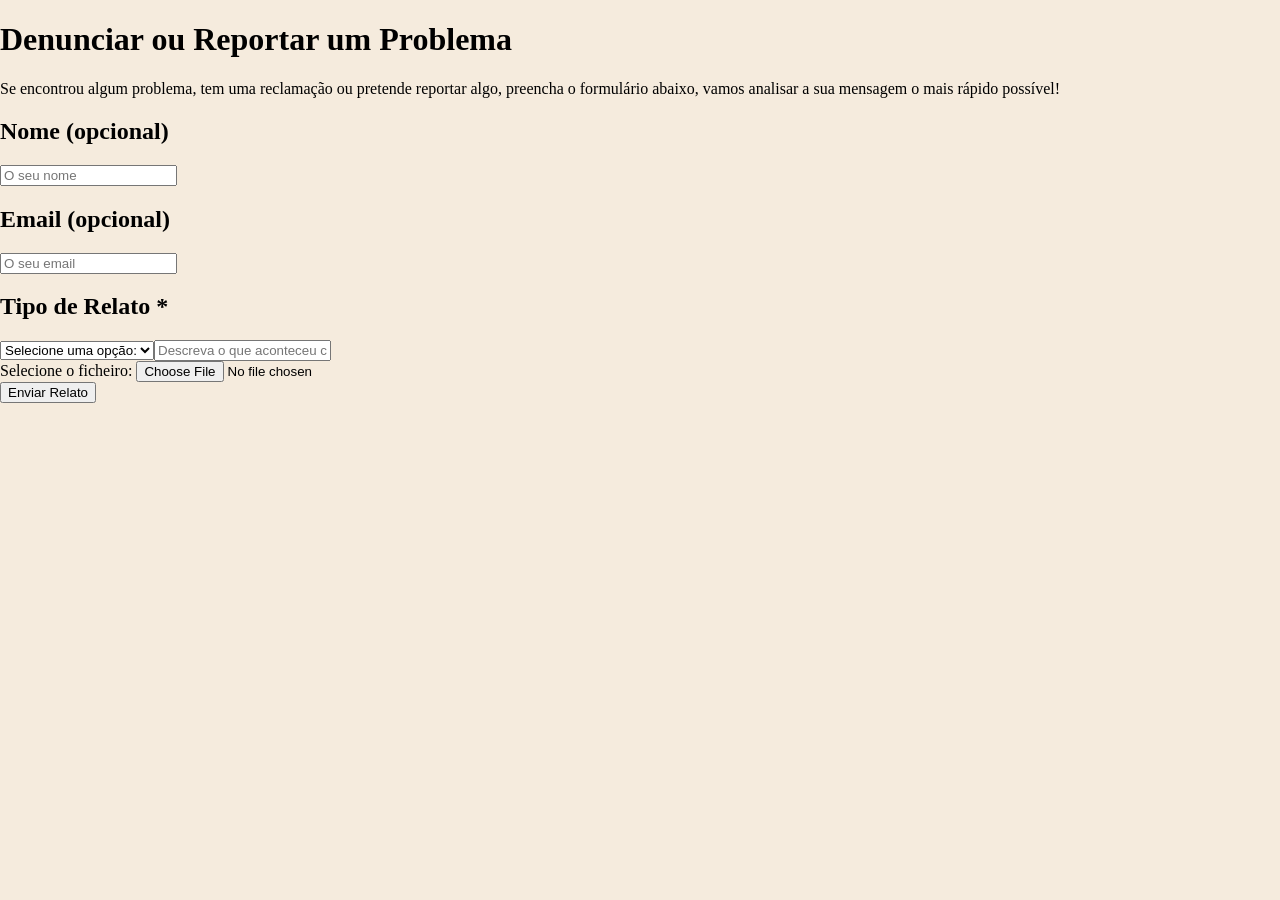
==== html/denuncias.html @ 6327aed4 "att denuncias" ====
<!DOCTYPE html>
<html lang="en">

<head>
    <meta charset="UTF-8">
    <meta name="viewport" content="width=device-width, initial-scale=1.0">
    <title>Pets&Co</title>
    <link rel="preconnect" href="https://fonts.googleapis.com">
    <link rel="preconnect" href="https://fonts.gstatic.com" crossorigin>
    <link rel="stylesheet" href="../css/style.css">
</head>

<body>
    <section class="denuncias"></section>
    <div class=denuncias>
        <h1>Denunciar ou Reportar um Problema</h1>
        <p>Se encontrou algum problema, tem uma reclamação ou pretende reportar algo, preencha o formulário abaixo, vamos analisar a sua mensagem o mais rápido possível!</p>
    </div>
    <div class="nome">
        <h2>Nome (opcional)</h2>
        <input type="nome" placeholder="O seu nome">
    </div>
    <div class="email">
        <h2>Email (opcional)</h2>
        <input type="email" placeholder="O seu email">
    </div>
    <div class="relato">
        <h2>Tipo de Relato *</h2>
        <select name="relato">
        <option value="option1">Selecione uma opção: </option>
    </div>
    <div class="descriçao">
        <input type="descrição" placeholder="Descreva o que aconteceu com maior detalhe possível...">
    </div>
    <div class="upload">
        <form action="processar_upload.php" method="post" enctype="multipart/form-data">
            <label for="arquivo">Selecione o ficheiro:</label>
            <input type="file" id="arquivo" name="arquivo" required>
        </form>
    </div>
        <button type="submit">Enviar Relato</button>
        </select>   
</body>

</html>
---- css/style.css ----
body {
    padding: 0;
    margin: 0;
    background-color: #F5EBDD;
}


.home{   
    background-image: url("../imgs/cao.jpg");
    background-size: cover;
    background-position: center;
    background-repeat: no-repeat;
    height: 100vh;}

.video-home {
    width: 100%;
    height: 100%;
    position: relative;
    overflow: hidden;
}

.video-bg {
    width: 100%;
    height: 100vh;
    object-fit: cover;
    display: block;
}

.texto {
    position: absolute;
    top: 50%;
    left: 50%;
    transform: translate(-50%, -50%);
    z-index: 2;
    text-align: center;
    color: white;
    width: 90%;
}

.texto h1 {
    font-family: "Manrope", sans-serif;
    font-size: 90px;
    margin: 0;
    letter-spacing: 3px;

}

.texto p {
    font-family: 'Inter', sans-serif;

    font-size: 25px;
    margin-top: 10px;
}

.onda {
    position: absolute;
    bottom: -1px;
    left: 0;
    width: 100%;
    height: 150px;
    z-index: 2;
    line-height: 0;
    pointer-events: none;

}

.onda svg {

    display: block;
    width: 100%;
    height: 100%;
}


header {
    height: 80px;
    align-items: center;
    display: flex;
    justify-content: space-between;
    position: fixed;
    z-index: 999;
    width: 100%;


}

header a {
    text-decoration: none;
    color: white;
    font-family: 'inter', sans-serif;
    font-size: 18px;
    font-weight: semi-bold;
    letter-spacing: 1px;
}

header h1 {
    font-family: 'inter', sans-serif;
    padding-right: 10px;
    font-size: 18px;
    font-weight: semi-bold;
    letter-spacing: 1px;
}

header img {
    height: 70px;
    display: flex;

}

header #esquerdo {
    display: flex;
    align-items: center;
padding-left: 5%;
}

header #centro {
    display: flex;
    width: 35%;
    justify-content: space-around;
    align-items: center;
}


header #reserva {
    background-color: #A8B89A; 
    border-radius: 30px;
    display: flex;
    align-items: center;
    padding: 5px 15px;
    justify-content: center;
    text-align: center;
    display: flex;

    cursor: pointer;
}


header #reserva h1{
    color: white;
    padding: 0;
}


#direito {
    display: flex;
    align-items: center;
        padding-right: 5%;

}



.prefil{
margin-right: 20px;
}


.servicos-info{
    display: flex;
    justify-content: center;
    align-items: center;
    background-color: #A8B89A;
    height: 80vh;
    width: 80%;
}

.qualidade {
    background-color: #F5EBDD;
    height: 100vh;
}

.qualidade img {
    width: 100%;
    
}
.qualidade-head {
    display: flex;
    justify-content: center;
    align-items: center;
    flex-direction: column;
    padding-top: 5%;
}
.circulo {
    width: 250px;
    height: 100px;
    border-radius: 50%;
    background-color: #A8B89A;
}
.qualidade-blocos {
    display: flex;
    flex-wrap: wrap;
    justify-content: space-around;
}
.qualidade-bloco {
    width: 40%;
    border:2px solid;
    border-radius: 3%;
    display: flex;
    flex-direction: column;
    align-items: center;
}

.qualidade-bloco-info {
    display: flex;
}

.qualidade-bloco-texto {
    display: flex;
}

footer {
    position: absolute;
    background-image: url("../assets/imgs/Background_Footer.png");
    background-size: cover;
    width: 100%;
    height: 80vh;
    background-repeat: no-repeat;
    display: flex;
    flex-direction: row;
    justify-content: space-between;
}

footer #esquerda { 
    width: 45%;
    display: flex;
    justify-content: flex-start;
    flex-direction: column;
    padding-left: 5%;
    padding-top: 5%;
}
footer #esquerda p {
    font-family: "Momo Trust Display", sans-serif;
    font-weight: bold;
    color: white;
    font-size: 1.6rem;
    width: 55%;
}

footer #esquerda img {
    width: 24%;
    height: 20%;
}

footer #direita {
    width: 55%;
    padding-right: 5%;
    padding-top: 7%;
    display: flex;
    justify-content: flex-start;
    flex-direction: column;
    align-items: flex-end;
}

footer .direita p {
    font-family: "Momo Trust Display", sans-serif;
    font-weight: bold;
    color: white;
    font-size: 1.4rem;
    width: 30%;
}

footer #Contato {
    padding-bottom: 3%;
    font-size: 1.8rem;
}
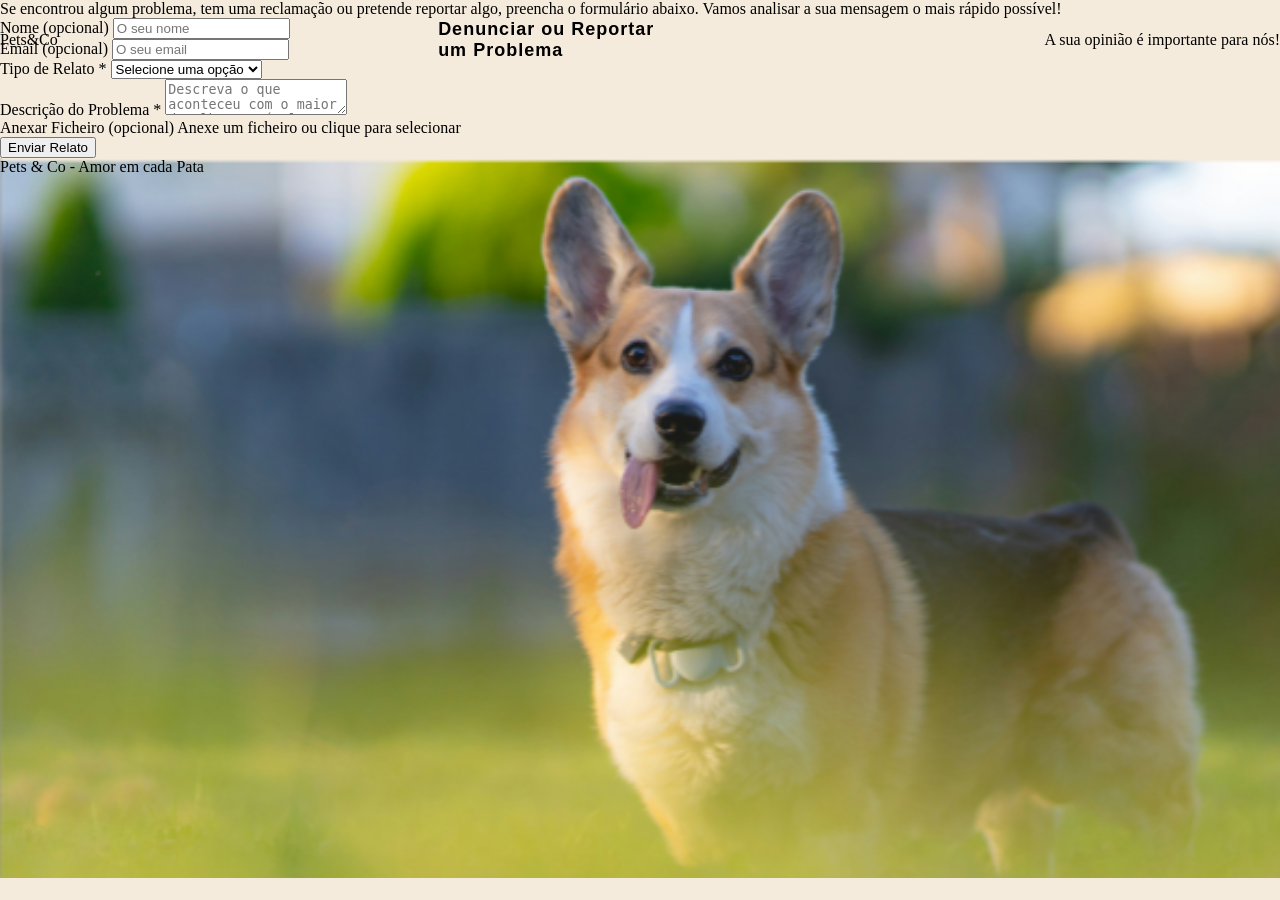
==== commit 003bc67a: "atualizacao" ====
--- a/html/denuncias.html
+++ b/html/denuncias.html
@@ -1,45 +1,112 @@
 <!DOCTYPE html>
-<html lang="en">
-
+<html lang="pt">
 <head>
     <meta charset="UTF-8">
     <meta name="viewport" content="width=device-width, initial-scale=1.0">
-    <title>Pets&Co</title>
+    <title>Pets&Co - Denunciar ou Reportar</title>
     <link rel="preconnect" href="https://fonts.googleapis.com">
     <link rel="preconnect" href="https://fonts.gstatic.com" crossorigin>
+    <link href="https://fonts.googleapis.com/css2?family=Nunito:wght@400;500;600;700;800&display=swap" rel="stylesheet">
+
     <link rel="stylesheet" href="../css/style.css">
 </head>
 
 <body>
-    <section class="denuncias"></section>
-    <div class=denuncias>
-        <h1>Denunciar ou Reportar um Problema</h1>
-        <p>Se encontrou algum problema, tem uma reclamação ou pretende reportar algo, preencha o formulário abaixo, vamos analisar a sua mensagem o mais rápido possível!</p>
+
+    <main class="pagina">
+    <header class="cabecalho">
+    <div class="logo">
+        <span>Pets&Co</span>
     </div>
+    <h1>Denunciar ou Reportar<br>um Problema</h1>
+    <p class="subtitulo">
+        A sua opinião é importante para nós!
+    </p>
+    </header>
+
+    <section class="formulario">
+    <div class="introducao">
+        Se encontrou algum problema, tem uma reclamação
+        ou pretende reportar algo, preencha o formulário
+        abaixo. Vamos analisar a sua mensagem o mais
+        rápido possível!
+    </div>
+
+    <form action="processar_upload.php"
+        method="POST"
+        enctype="multipart/form-data">
+
     <div class="nome">
-        <h2>Nome (opcional)</h2>
-        <input type="nome" placeholder="O seu nome">
+        <label for="nome">Nome (opcional)</label>
+        <input
+            type="text"
+            id="nome"
+            name="nome"
+            placeholder="O seu nome">
     </div>
+
     <div class="email">
-        <h2>Email (opcional)</h2>
-        <input type="email" placeholder="O seu email">
+        <label for="email">Email (opcional)</label>
+        <input
+            type="email"
+            id="email"
+            name="email"
+            placeholder="O seu email">
     </div>
-    <div class="relato">
-        <h2>Tipo de Relato *</h2>
-        <select name="relato">
-        <option value="option1">Selecione uma opção: </option>
+
+    <div class="tiporelato">
+        <label for="relato">Tipo de Relato *</label>
+        <select id="relato" name="relato" required>
+            <option value="" selected disabled>
+                Selecione uma opção
+            </option>
+            <option value="reclamacao">Reclamação</option>
+            <option value="problema">Problema</option>
+            <option value="sugestao">Sugestão</option>
+            <option value="denuncia">Denúncia</option>
+            <option value="outro">Outro</option>
+        </select>
     </div>
-    <div class="descriçao">
-        <input type="descrição" placeholder="Descreva o que aconteceu com maior detalhe possível...">
+
+    <div class="descricao">
+        <label for="descricao">Descrição do Problema *</label>
+
+        <textarea
+            id="descricao"
+            name="descricao"
+            placeholder="Descreva o que aconteceu com o maior detalhe possível..."
+            required></textarea>
     </div>
+
     <div class="upload">
-        <form action="processar_upload.php" method="post" enctype="multipart/form-data">
-            <label for="arquivo">Selecione o ficheiro:</label>
-            <input type="file" id="arquivo" name="arquivo" required>
-        </form>
+        <label for="arquivo">Anexar Ficheiro (opcional)</label>
+
+    <label class="upload-area" for="arquivo">
+        <span id="texto-upload">
+            Anexe um ficheiro ou clique para selecionar
+        </span>
+    </label>
+
+    <input
+        type="file"
+        id="arquivo"
+        name="arquivo"
+        hidden>
     </div>
-        <button type="submit">Enviar Relato</button>
-        </select>   
+
+    <button type="submit" class="botao-enviar">
+        Enviar Relato
+    </button>
+    </form>
+    </div>
+
+    </section>
+
+    <footer class="footer">
+        <span>Pets & Co - Amor em cada Pata</span>
+    </footer>
+
+    </main>
+
 </body>
-
 </html>
--- a/css/style.css
+++ b/css/style.css
@@ -166,7 +166,7 @@
 
 .qualidade {
     background-color: #F5EBDD;
-    height: 100vh;
+    height: 180vh;
 }
 
 .qualidade img {
@@ -180,32 +180,59 @@
     flex-direction: column;
     padding-top: 5%;
 }
+.qualidade-bloco-texto h3{
+    font-family: "Inter", sans-serif;
+    color: #5C370D;
+    margin: 0px;
+}
+.qualidade-head h2 {
+    font-family: "Inter", sans-serif;
+    color: #5C370D
+}
+.qualidade-bloco-texto p{
+    font-family: "Inter", sans-serif;
+    width: 95%;
+}
 .circulo {
-    width: 250px;
+    width: 100px;
     height: 100px;
     border-radius: 50%;
+    display: flex;
+    align-items: center;
+    justify-content: center;
     background-color: #A8B89A;
+}
+.circulo img {
+    filter: invert(100%);
+    height: 60px;
+    width: 60px;
 }
 .qualidade-blocos {
     display: flex;
     flex-wrap: wrap;
     justify-content: space-around;
+    gap: 100px;
 }
 .qualidade-bloco {
+    background-color: #5C370D1F;
     width: 40%;
-    border:2px solid;
-    border-radius: 3%;
-    display: flex;
-    flex-direction: column;
-    align-items: center;
+    display: flex;
+    flex-direction: column;
+    align-items: start;
+    padding-bottom: 1%;
+    border-radius: 10px;
 }
 
 .qualidade-bloco-info {
     display: flex;
+    flex-direction: row;
+    gap: 10px;
+    padding: 25px;
 }
 
 .qualidade-bloco-texto {
     display: flex;
+    flex-direction: column;
 }
 
 footer {
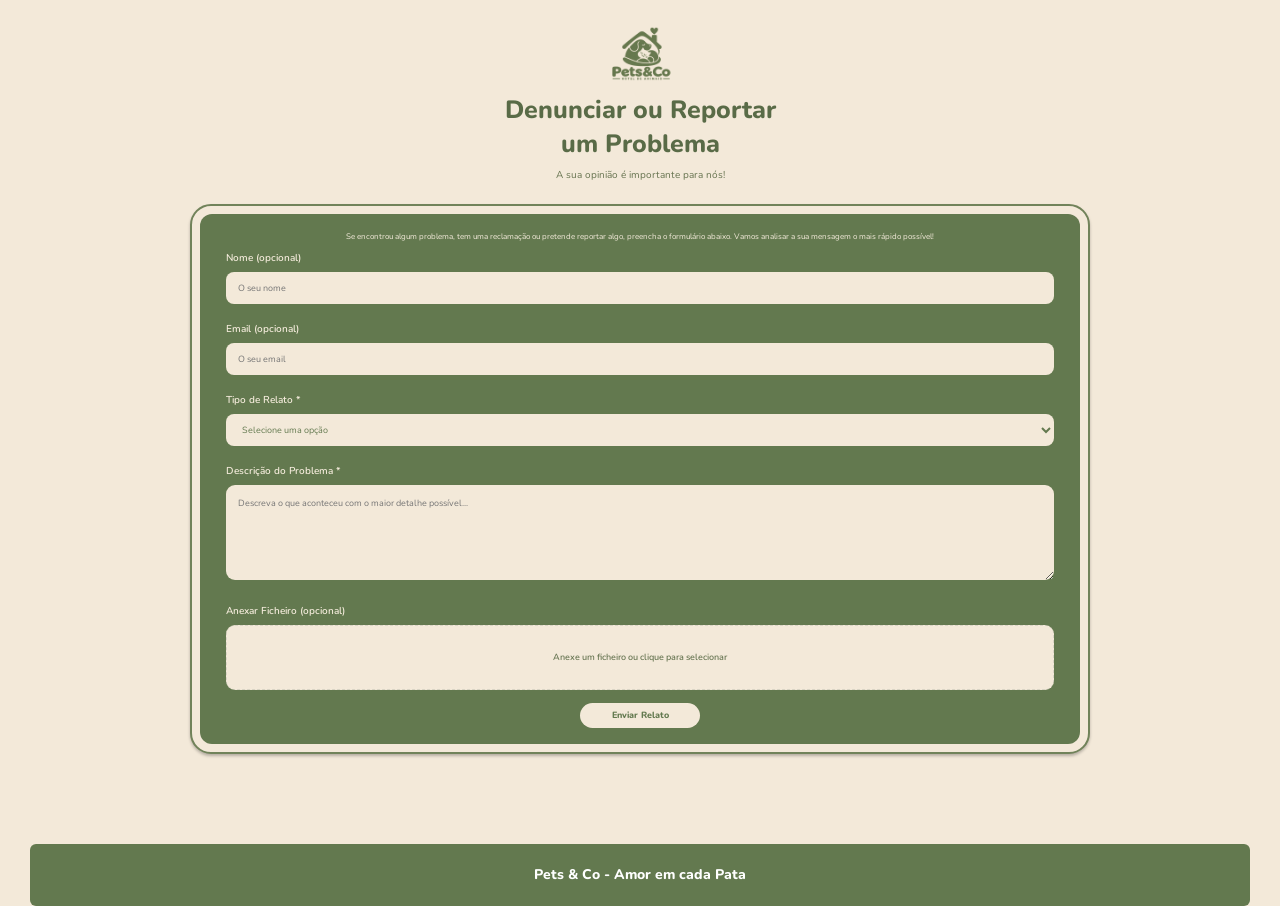
==== commit 0db7273a: "Atualizando projeto" ====
--- a/html/denuncias.html
+++ b/html/denuncias.html
@@ -7,8 +7,11 @@
     <link rel="preconnect" href="https://fonts.googleapis.com">
     <link rel="preconnect" href="https://fonts.gstatic.com" crossorigin>
     <link href="https://fonts.googleapis.com/css2?family=Nunito:wght@400;500;600;700;800&display=swap" rel="stylesheet">
+    <link rel="preconnect" href="https://fonts.googleapis.com">
+    <link rel="preconnect" href="https://fonts.gstatic.com" crossorigin>
+    <link href="https://fonts.googleapis.com/css2?family=Nunito:ital,wght@0,200..1000;1,200..1000&display=swap" rel="stylesheet">
 
-    <link rel="stylesheet" href="../css/style.css">
+    <link rel="stylesheet" href="../css/denuncias.css">
 </head>
 
 <body>
@@ -16,7 +19,7 @@
     <main class="pagina">
     <header class="cabecalho">
     <div class="logo">
-        <span>Pets&Co</span>
+        <img src="../assets/imgs/logoverde.png">
     </div>
     <h1>Denunciar ou Reportar<br>um Problema</h1>
     <p class="subtitulo">
--- a/css/denuncias.css
+++ b/css/denuncias.css
@@ -0,0 +1,194 @@
+* {
+    margin: 0;
+    padding: 0;
+    box-sizing: border-box;
+}
+
+body {
+    font-family: 'Nunito', sans-serif;
+    background-color: #f3e9d9;
+    color: #5f704d;
+}
+
+.pagina {
+    width: 100%;
+    min-height: 100vh;
+    display: flex;
+    flex-direction: column;
+    align-items: center;
+    padding: 25px 30px 0;
+}
+
+.cabecalho {
+    width: 100%;
+    display: flex;
+    flex-direction: column;
+    align-items: center;
+    text-align: center;
+    margin-bottom: 22px;
+}
+
+.logo img {
+    width: 85px;
+}
+
+.cabecalho h1 {
+    font-size: 25px;
+    font-weight: 800;
+    color: #596b47;
+    margin-top: 5px;
+}
+
+.subtitulo {
+    font-size: 10px;
+    color: #66734f;
+    margin-top: 7px;
+}
+
+.formulario {
+    width: 100%;
+    max-width: 100vh;
+    background-color: #f3e9d9;
+    border: 2px solid #71835a;
+    border-radius: 21px;
+    padding: 8px;
+    box-shadow: 0 2px 3px rgba(0, 0, 0, 0.25);
+}
+
+.introducao {
+    background-color: #63794f;
+    color: #f5ecdc;
+    border-radius: 12px 12px 0 0;
+    padding: 17px 22px 8px;
+    text-align: center;
+    font-size: 8px;
+    line-height: 1.5;
+}
+
+.formulario form {
+    background-color: #63794f;
+    padding: 0 26px 16px;
+    border-radius: 0 0 12px 12px;
+}
+
+.formulario label {
+    display: block;
+    font-size: 10px;
+    color: #f5ecdc;
+    margin-bottom: 7px;
+    font-weight: 600;
+}
+
+.formulario input[type="text"],
+.formulario input[type="email"],
+.formulario select {
+    width: 100%;
+    height: 32px;
+    padding: 0 12px;
+    border: none;
+    outline: none;
+    border-radius: 8px;
+    background-color: #f3e9d9;
+    color: #63794f;
+    font-family: 'Nunito', sans-serif;
+    font-size: 9px;
+}
+
+.formulario select {
+    cursor: pointer;
+}
+
+.nome,
+.email,
+.tiporelato,
+.descricao,
+.upload {
+    margin-bottom: 18px;
+}
+
+.descricao textarea {
+    width: 100%;
+    height: 95px;
+    padding: 12px;
+    border: none;
+    outline: none;
+    border-radius: 9px;
+    background-color: #f3e9d9;
+    color: #63794f;
+    font-family: 'Nunito', sans-serif;
+    font-size: 9px;
+}
+
+.upload-area {
+    width: 100%;
+    height: 65px;
+    border: 1px dashed #d9d4c5;
+    border-radius: 9px;
+    background-color: #f3e9d9;
+    display: flex !important;
+    justify-content: center;
+    align-items: center;
+    text-align: center;
+    cursor: pointer;
+    color: #687653 !important;
+    font-size: 9px !important;
+}
+
+#texto-upload {
+    color: #687653;
+    font-size: 9px;
+}
+
+.botao-enviar {
+    width: 120px;
+    height: 25px;
+    display: block;
+    margin: -5px auto 0;
+    border: none;
+    border-radius: 20px;
+    background-color: #f3e9d9;
+    color: #63794f;
+    font-family: 'Nunito', sans-serif;
+    font-size: 9px;
+    font-weight: 800;
+    cursor: pointer;
+}
+
+.footer {
+    width: 100%;
+    min-height: 62px;
+    margin-top: 90px;
+    background-color: #63794f;
+    border-radius: 6px;
+    display: flex;
+    justify-content: center;
+    align-items: center;
+    text-align: center;
+    color: #ffffff;
+    font-size: 14px;
+    font-weight: 800;
+}
+
+@media (max-width: 500px) {
+
+    .pagina {
+        padding: 20px 15px 0;
+    }
+
+    .cabecalho h1 {
+        font-size: 22px;
+    }
+
+    .formulario {
+        max-width: 100%;
+    }
+
+    .formulario form {
+        padding-left: 15px;
+        padding-right: 15px;
+    }
+
+    .footer {
+        font-size: 12px;
+    }
+}
